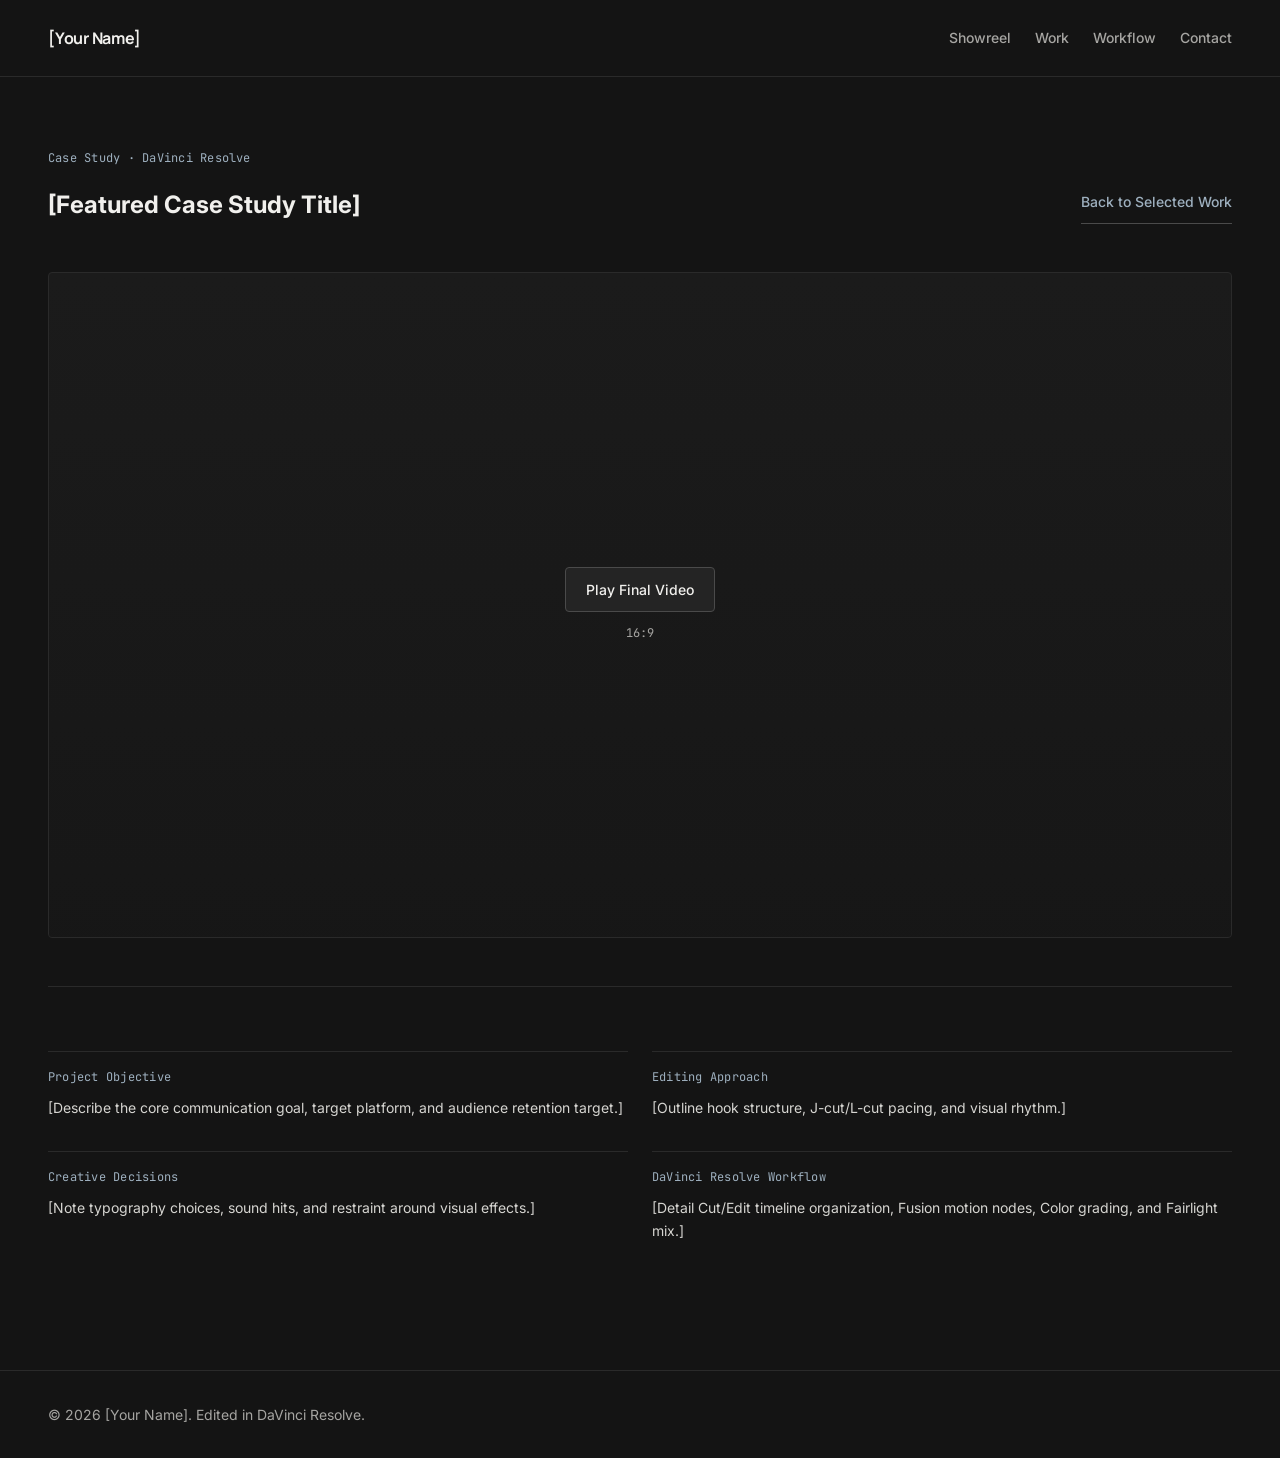
==== work/case-study.html @ 2d7e5b1e "Complete portfolio Phase 03" ====
<!DOCTYPE html>
<html lang="en">
<head>
  <meta charset="UTF-8" />
  <meta name="viewport" content="width=device-width, initial-scale=1.0" />
  <title>Case Study — [Your Name] Video Editing</title>
  <meta name="description" content="Detailed DaVinci Resolve editing breakdown: project objective, pacing approach, creative decisions, and final video." />

  <link rel="preconnect" href="https://fonts.googleapis.com" />
  <link rel="preconnect" href="https://fonts.gstatic.com" crossorigin />
  <link href="https://fonts.googleapis.com/css2?family=Inter:wght@400;500;600&family=JetBrains+Mono:wght@400;500&family=Manrope:wght@500;600;700&display=swap" rel="stylesheet" />

  <link rel="stylesheet" href="../css/tokens.css" />
  <link rel="stylesheet" href="../css/reset.css" />
  <link rel="stylesheet" href="../css/layout.css" />
  <link rel="stylesheet" href="../css/components.css" />
</head>
<body>
  <a class="skip-link" href="#main-content">Skip to main content</a>

  <header class="site-header" role="banner">
    <div class="header-inner">
      <a class="brand" href="../index.html">[Your Name]</a>
      <nav class="primary-nav" aria-label="Primary navigation">
        <ul>
          <li><a href="../index.html#showreel">Showreel</a></li>
          <li><a href="../index.html#work">Work</a></li>
          <li><a href="../index.html#workflow">Workflow</a></li>
          <li><a href="../index.html#contact">Contact</a></li>
        </ul>
      </nav>
    </div>
  </header>

  <main id="main-content">
    <section class="section-case-studies" aria-labelledby="cs-title">
      <div class="section-header">
        <div>
          <p class="positioning">Case Study · DaVinci Resolve</p>
          <h1 id="cs-title">[Featured Case Study Title]</h1>
        </div>
        <a class="text-link" href="../index.html#work">Back to Selected Work</a>
      </div>

      <div class="video-stage video-stage--16x9" data-youtube-id="REPLACE_WITH_CASE_STUDY_ID" data-aspect="16/9">
        <button type="button" class="yt-facade-trigger" aria-label="Play Final Case Study Video">
          <span class="yt-facade-label">Play Final Video</span>
          <span class="meta-tag">16:9</span>
        </button>
      </div>

      <div class="case-study-body" style="margin-top: var(--space-7);">
        <dl class="case-study-specs">
          <div>
            <dt>Project Objective</dt>
            <dd>[Describe the core communication goal, target platform, and audience retention target.]</dd>
          </div>
          <div>
            <dt>Editing Approach</dt>
            <dd>[Outline hook structure, J-cut/L-cut pacing, and visual rhythm.]</dd>
          </div>
          <div>
            <dt>Creative Decisions</dt>
            <dd>[Note typography choices, sound hits, and restraint around visual effects.]</dd>
          </div>
          <div>
            <dt>DaVinci Resolve Workflow</dt>
            <dd>[Detail Cut/Edit timeline organization, Fusion motion nodes, Color grading, and Fairlight mix.]</dd>
          </div>
        </dl>
      </div>
    </section>
  </main>

  <footer class="site-footer" role="contentinfo">
    <p>&copy; <span id="footer-year">2026</span> [Your Name]. Edited in DaVinci Resolve.</p>
  </footer>

  <script type="module" src="../js/main.js"></script>
</body>
</html>
---- css/tokens.css ----
/* ==========================================================================
   css/tokens.css — Design System Tokens (Dark Minimal & Editorial)
   ========================================================================== */

:root {
  /* Color Palette */
  --bg-canvas: #141414;
  --bg-surface: #1C1C1C;
  --bg-surface-elevated: #242424;

  --text-primary: #F1F0ED;
  --text-secondary: #D6D5D1;
  --text-muted: #A6A5A2;       /* 7.5:1 AAA contrast on #141414 */

  --border-subtle: #2A2A2A;
  --border-strong: #4A4A4A;

  --accent: #8295A5;           /* Muted steel blue for buttons, borders, icons */
  --accent-text: #9EB0BF;      /* 7.8:1 AAA contrast on #141414 for links/labels */
  --accent-hover: #9EB0BF;

  /* Typography */
  --font-display: 'Manrope', -apple-system, BlinkMacSystemFont, sans-serif;
  --font-body: 'Inter', -apple-system, BlinkMacSystemFont, sans-serif;
  --font-mono: 'JetBrains Mono', ui-monospace, SFMono-Regular, monospace;

  /* Fluid Type Scale */
  --text-hero: clamp(2.375rem, 5.2vw, 4.75rem);     /* 38px -> 76px */
  --text-h2: clamp(1.625rem, 2.8vw, 2.5rem);        /* 26px -> 40px */
  --text-h3: clamp(1.125rem, 1.4vw, 1.375rem);      /* 18px -> 22px */
  --text-lead: clamp(1.0625rem, 1.3vw, 1.25rem);    /* 17px -> 20px */
  --text-base: 1rem;                                /* 16px */
  --text-sm: 0.875rem;                              /* 14px */
  --text-meta: 0.75rem;                             /* 12px */

  /* Line Heights & Tracking */
  --leading-tight: 1.06;
  --leading-heading: 1.16;
  --leading-body: 1.65;
  --tracking-tight: -0.025em;
  --tracking-heading: -0.015em;
  --tracking-meta: 0.02em;

  /* Spacing Rhythm (4px base) */
  --space-1: 0.25rem;   /* 4px */
  --space-2: 0.5rem;    /* 8px */
  --space-3: 0.75rem;   /* 12px */
  --space-4: 1rem;      /* 16px */
  --space-5: 1.5rem;    /* 24px */
  --space-6: 2rem;      /* 32px */
  --space-7: 3rem;      /* 48px */
  --space-8: 4.5rem;    /* 72px */
  --space-9: 6rem;      /* 96px */

  /* Layout & Surfaces */
  --container-max: 82rem;                           /* 1312px */
  --gutter: clamp(1.25rem, 4vw, 3rem);
  --radius-none: 0px;
  --radius-sm: 4px;

  /* Restrained Transitions */
  --ease-editorial: cubic-bezier(0.22, 1, 0.36, 1);
  --duration-fast: 220ms;
  --duration-base: 320ms;
  --duration-reveal: 480ms;
}
---- css/layout.css ----
CSS icon
layout
/* ==========================================================================
   css/layout.css — Mobile-First Asymmetric Layout (Sections 1–9 + Footer)
   ========================================================================== */

/* 1. Header & Navigation Layout
   -------------------------------------------------------------------------- */
.site-header {
  position: sticky;
  top: 0;
  z-index: 100;
}

.header-inner {
  max-width: var(--container-max);
  margin-inline: auto;
  padding: var(--space-4) var(--gutter);
  display: flex;
  flex-wrap: wrap;
  align-items: center;
  justify-content: space-between;
  gap: var(--space-3) var(--space-5);
}

.primary-nav ul {
  display: flex;
  flex-wrap: wrap;
  align-items: center;
  gap: var(--space-2) var(--space-5);
}

/* Shared Section Container Rhythm
   -------------------------------------------------------------------------- */
.section-hero,
.section-showreel,
.section-work,
.section-case-studies,
.section-services,
.section-about,
.section-contact,
.site-footer {
  max-width: var(--container-max);
  margin-inline: auto;
  padding-inline: var(--gutter);
}

/* Full-bleed secondary surfaces with centered inner content */
.surface-alt {
  width: 100%;
  background-color: var(--bg-surface);
  border-top: 1px solid var(--border-subtle);
  border-bottom: 1px solid var(--border-subtle);
}

.surface-alt > .section-header,
.surface-alt > .workflow-grid,
.surface-alt > .beyond-list {
  max-width: var(--container-max);
  margin-inline: auto;
  padding-inline: var(--gutter);
}

.section-header {
  display: flex;
  flex-direction: column;
  gap: var(--space-3);
  margin-bottom: var(--space-6);
}

/* 2. Hero Section Layout
   -------------------------------------------------------------------------- */
.section-hero {
  display: grid;
  grid-template-columns: 1fr;
  gap: var(--space-7);
  padding-block: var(--space-7) var(--space-8);
}

.hero-copy {
  display: flex;
  flex-direction: column;
  align-items: flex-start;
}

.hero-visual {
  width: 100%;
}

/* 3. Showreel Section Layout
   -------------------------------------------------------------------------- */
.section-showreel {
  padding-block: var(--space-7) var(--space-8);
  border-top: 1px solid var(--border-subtle);
}

/* 4. Selected Editing Work Gallery Layout
   -------------------------------------------------------------------------- */
.section-work {
  padding-block: var(--space-7) var(--space-9);
  border-top: 1px solid var(--border-subtle);
}

.gallery-grid {
  display: grid;
  grid-template-columns: 1fr;
  gap: var(--space-7);
}

.project-item {
  display: flex;
  flex-direction: column;
}

.project-item[hidden] {
  display: none;
}

/* 5. Project Case Studies Layout
   -------------------------------------------------------------------------- */
.section-case-studies {
  padding-block: var(--space-7) var(--space-8);
  border-top: 1px solid var(--border-subtle);
}

.case-study-specs {
  display: grid;
  grid-template-columns: 1fr;
  gap: var(--space-5);
  margin-block: var(--space-6);
}

/* 6. Services Layout
   -------------------------------------------------------------------------- */
.section-services {
  padding-block: var(--space-7) var(--space-8);
  border-top: 1px solid var(--border-subtle);
}

.services-list {
  display: grid;
  grid-template-columns: 1fr;
  gap: var(--space-6);
}

/* 7. DaVinci Resolve Workflow Layout
   -------------------------------------------------------------------------- */
.section-workflow {
  padding-block: var(--space-7) var(--space-8);
}

.workflow-grid {
  display: grid;
  grid-template-columns: 1fr;
  gap: var(--space-7);
}

.process-list {
  display: flex;
  flex-direction: column;
  gap: var(--space-6);
}

/* 8. About Layout
   -------------------------------------------------------------------------- */
.section-about {
  padding-block: var(--space-7) var(--space-8);
}

.about-grid {
  display: grid;
  grid-template-columns: 1fr;
  gap: var(--space-6);
}

/* 9. Beyond Editing Layout (Secondary Tech Section)
   -------------------------------------------------------------------------- */
.section-beyond {
  padding-block: var(--space-7) var(--space-8);
}

.beyond-list {
  display: grid;
  grid-template-columns: 1fr;
  gap: var(--space-5);
}

/* 10. Contact & Footer Layout
   -------------------------------------------------------------------------- */
.section-contact {
  padding-block: var(--space-7) var(--space-9);
}

.contact-grid {
  display: grid;
  grid-template-columns: 1fr;
  gap: var(--space-7);
}

.enquiry-form {
  display: flex;
  flex-direction: column;
  gap: var(--space-5);
}

.site-footer {
  padding-block: var(--space-6);
  border-top: 1px solid var(--border-subtle);
}

/* ==========================================================================
   Tablet Breakpoint (min-width: 640px)
   ========================================================================== */
@media (min-width: 640px) {
  .gallery-grid {
    grid-template-columns: repeat(2, minmax(0, 1fr));
    gap: var(--space-7) var(--space-5);
    align-items: start;
  }

  .project-item:nth-child(even) {
    margin-top: var(--space-6);
  }

  .case-study-specs,
  .services-list,
  .beyond-list {
    grid-template-columns: repeat(2, minmax(0, 1fr));
    gap: var(--space-6) var(--space-5);
  }
}

/* ==========================================================================
   Medium / Small Desktop Breakpoint (min-width: 768px)
   ========================================================================== */
@media (min-width: 768px) {
  .section-hero {
    padding-block: var(--space-8) var(--space-9);
  }

  .section-showreel,
  .section-work,
  .section-case-studies,
  .section-services,
  .section-workflow,
  .section-about,
  .section-beyond,
  .section-contact {
    padding-block: var(--space-8) var(--space-9);
  }

  .section-header {
    flex-direction: row;
    align-items: flex-end;
    justify-content: space-between;
    gap: var(--space-6);
    margin-bottom: var(--space-7);
  }

  .about-grid {
    grid-template-columns: repeat(2, minmax(0, 1fr));
    gap: var(--space-7);
  }
}

/* ==========================================================================
   Desktop Asymmetric 12-Column Grid (min-width: 1024px)
   ========================================================================== */
@media (min-width: 1024px) {
  .section-hero {
    grid-template-columns: repeat(12, minmax(0, 1fr));
    column-gap: var(--space-6);
    align-items: center;
    padding-block: var(--space-9) var(--space-9);
  }

  .hero-copy {
    grid-column: 1 / 8;
  }

  .hero-visual {
    grid-column: 8 / -1;
  }

  .gallery-grid {
    grid-template-columns: repeat(12, minmax(0, 1fr));
    gap: var(--space-8) var(--space-6);
  }

  .project-item--vertical {
    grid-column: span 4;
  }

  .project-item:nth-child(even) {
    margin-top: 0;
  }

  .project-item--vertical:nth-child(3n + 2) {
    margin-top: var(--space-7);
  }

  .project-item--vertical:nth-child(3n) {
    margin-top: var(--space-5);
  }

  .services-list {
    grid-template-columns: repeat(3, minmax(0, 1fr));
    gap: var(--space-7) var(--space-6);
  }

  .workflow-grid {
    grid-template-columns: repeat(12, minmax(0, 1fr));
    column-gap: var(--space-6);
    align-items: start;
  }

  .workflow-steps {
    grid-column: 1 / 6;
  }

  .workflow-media {
    grid-column: 6 / -1;
  }

  .beyond-list {
    grid-template-columns: repeat(4, minmax(0, 1fr));
    gap: var(--space-6);
  }

  .contact-grid {
    grid-template-columns: repeat(12, minmax(0, 1fr));
    column-gap: var(--space-6);
    align-items: start;
  }

  .contact-links {
    grid-column: 1 / 5;
  }

  .enquiry-form {
    grid-column: 6 / -1;
  }
}
---- css/components.css ----
CSS icon
components
/* ==========================================================================
   css/components.css — Dark Editorial Components (Sections 1–9 + Footer)
   ========================================================================== */

/* 1. Header & Navigation
   -------------------------------------------------------------------------- */
.site-header {
  background-color: rgba(20, 20, 20, 0.92);
  backdrop-filter: blur(8px);
  -webkit-backdrop-filter: blur(8px);
  border-bottom: 1px solid var(--border-subtle);
}

.brand {
  font-family: var(--font-display);
  font-weight: 700;
  font-size: var(--text-base);
  letter-spacing: var(--tracking-heading);
  color: var(--text-primary);
  transition: color var(--duration-fast) var(--ease-editorial);
}

.brand:hover {
  color: var(--accent-text);
}

.primary-nav a {
  display: inline-flex;
  align-items: center;
  min-height: 44px;
  font-size: var(--text-sm);
  font-weight: 500;
  color: var(--text-muted);
  border-bottom: 1px solid transparent;
  transition:
    color var(--duration-fast) var(--ease-editorial),
    border-color var(--duration-fast) var(--ease-editorial);
}

.primary-nav a:hover,
.primary-nav a:focus-visible {
  color: var(--text-primary);
  border-bottom-color: var(--accent);
}

/* 2. Hero Section
   -------------------------------------------------------------------------- */
.positioning {
  font-family: var(--font-mono);
  font-size: var(--text-meta);
  font-weight: 400;
  letter-spacing: var(--tracking-meta);
  color: var(--accent-text);
  margin-bottom: var(--space-4);
}

#hero-heading {
  font-family: var(--font-display);
  font-weight: 700;
  font-size: var(--text-hero);
  line-height: var(--leading-tight);
  letter-spacing: var(--tracking-tight);
  color: var(--text-primary);
  text-wrap: balance;
  margin-bottom: var(--space-5);
}

.hero-intro {
  font-size: var(--text-lead);
  line-height: var(--leading-body);
  color: var(--text-secondary);
  max-width: 52ch;
  margin-bottom: var(--space-6);
}

.cta-primary {
  display: inline-flex;
  align-items: center;
  justify-content: center;
  min-height: 46px;
  padding: 0.75rem 1.5rem;
  background-color: var(--accent);
  color: var(--bg-canvas);
  font-family: var(--font-body);
  font-size: var(--text-sm);
  font-weight: 600;
  border: 1px solid var(--accent);
  border-radius: var(--radius-sm);
  transition:
    background-color var(--duration-fast) var(--ease-editorial),
    border-color var(--duration-fast) var(--ease-editorial),
    transform var(--duration-fast) var(--ease-editorial);
}

.cta-primary:hover {
  background-color: var(--accent-hover);
  border-color: var(--accent-hover);
  transform: translateY(-1px);
}

.hero-frame-placeholder {
  position: relative;
  width: 100%;
  aspect-ratio: 16 / 10;
  background-color: var(--bg-surface);
  border: 1px solid var(--border-subtle);
  border-radius: var(--radius-sm);
  overflow: hidden;
}

.hero-frame-placeholder::before {
  content: "";
  position: absolute;
  inset: var(--space-5);
  border: 1px solid var(--border-strong);
  opacity: 0.45;
  pointer-events: none;
}

@media (min-width: 1024px) {
  .hero-frame-placeholder {
    aspect-ratio: 4 / 5;
  }
}

/* 3. Section Headers
   -------------------------------------------------------------------------- */
.section-header h2 {
  font-family: var(--font-display);
  font-weight: 700;
  font-size: var(--text-h2);
  line-height: var(--leading-heading);
  letter-spacing: var(--tracking-heading);
  color: var(--text-primary);
}

.section-summary {
  font-size: var(--text-base);
  color: var(--text-muted);
  max-width: 48ch;
}

/* 4. Video Stage & YouTube Facade
   -------------------------------------------------------------------------- */
.video-stage {
  position: relative;
  width: 100%;
  background-color: var(--bg-surface);
  border: 1px solid var(--border-subtle);
  border-radius: var(--radius-sm);
  overflow: hidden;
  transition: border-color var(--duration-base) var(--ease-editorial);
}

.video-stage--16x9 {
  aspect-ratio: 16 / 9;
}

.video-stage--9x16 {
  aspect-ratio: 9 / 16;
}

.video-stage:hover {
  border-color: var(--accent);
}

.yt-facade-poster {
  position: absolute;
  inset: 0;
  width: 100%;
  height: 100%;
  object-fit: cover;
  opacity: 0.86;
  transition:
    opacity var(--duration-base) var(--ease-editorial),
    transform var(--duration-base) var(--ease-editorial);
}

.video-stage:hover .yt-facade-poster {
  opacity: 1;
  transform: scale(1.02);
}

.yt-facade-trigger {
  position: relative;
  z-index: 2;
  width: 100%;
  height: 100%;
  display: flex;
  flex-direction: column;
  align-items: center;
  justify-content: center;
  gap: var(--space-3);
  background: linear-gradient(
    180deg,
    rgba(20, 20, 20, 0.12) 0%,
    rgba(20, 20, 20, 0.68) 100%
  );
}

.yt-facade-label {
  display: inline-flex;
  align-items: center;
  gap: var(--space-2);
  padding: 0.65rem 1.25rem;
  background-color: var(--bg-surface-elevated);
  color: var(--text-primary);
  border: 1px solid var(--border-strong);
  border-radius: var(--radius-sm);
  font-family: var(--font-body);
  font-size: var(--text-sm);
  font-weight: 500;
  transition:
    background-color var(--duration-fast) var(--ease-editorial),
    border-color var(--duration-fast) var(--ease-editorial),
    color var(--duration-fast) var(--ease-editorial),
    transform var(--duration-fast) var(--ease-editorial);
}

.yt-facade-trigger:hover .yt-facade-label,
.yt-facade-trigger:focus-visible .yt-facade-label {
  background-color: var(--accent);
  border-color: var(--accent);
  color: var(--bg-canvas);
  transform: scale(1.02);
}

.yt-embed-iframe {
  position: absolute;
  inset: 0;
  width: 100%;
  height: 100%;
  border: 0;
}

.meta-tag {
  font-family: var(--font-mono);
  font-size: var(--text-meta);
  letter-spacing: var(--tracking-meta);
  color: var(--text-muted);
}

/* 5. Selected Editing Work — Filter Bar & Project Metadata
   -------------------------------------------------------------------------- */
.filter-bar {
  display: flex;
  flex-wrap: wrap;
  gap: var(--space-2) var(--space-5);
}

.filter-btn {
  min-height: 44px;
  padding-block: var(--space-2);
  font-size: var(--text-sm);
  font-weight: 500;
  color: var(--text-muted);
  border-bottom: 2px solid transparent;
  transition:
    color var(--duration-fast) var(--ease-editorial),
    border-color var(--duration-fast) var(--ease-editorial);
}

.filter-btn:hover {
  color: var(--text-primary);
}

.filter-btn[aria-pressed="true"] {
  color: var(--text-primary);
  border-bottom-color: var(--accent);
}

.project-meta {
  padding-top: var(--space-4);
}

.project-meta h3 {
  font-family: var(--font-display);
  font-weight: 600;
  font-size: var(--text-h3);
  line-height: 1.3;
  letter-spacing: var(--tracking-heading);
  color: var(--text-primary);
  margin-bottom: var(--space-2);
}

.project-meta p {
  font-size: var(--text-sm);
  line-height: var(--leading-body);
  color: var(--text-muted);
}

/* 6. Project Case Studies
   -------------------------------------------------------------------------- */
.case-study-body {
  border-top: 1px solid var(--border-subtle);
  padding-top: var(--space-6);
}

.case-study-body h3 {
  font-family: var(--font-display);
  font-weight: 600;
  font-size: clamp(1.25rem, 2vw, 1.625rem);
  color: var(--text-primary);
}

.case-study-specs div {
  border-top: 1px solid var(--border-subtle);
  padding-top: var(--space-4);
}

.case-study-specs dt {
  font-family: var(--font-mono);
  font-size: var(--text-meta);
  letter-spacing: var(--tracking-meta);
  color: var(--accent-text);
  margin-bottom: var(--space-2);
}

.case-study-specs dd {
  font-size: var(--text-sm);
  color: var(--text-secondary);
  line-height: var(--leading-body);
}

.text-link {
  display: inline-flex;
  align-items: center;
  min-height: 44px;
  font-size: var(--text-sm);
  font-weight: 500;
  color: var(--accent-text);
  border-bottom: 1px solid var(--border-strong);
  transition:
    color var(--duration-fast) var(--ease-editorial),
    border-color var(--duration-fast) var(--ease-editorial);
}

.text-link:hover {
  color: var(--text-primary);
  border-bottom-color: var(--accent);
}

/* 7. Services & Beyond Editing Lists
   -------------------------------------------------------------------------- */
.services-list li,
.beyond-list li {
  border-top: 1px solid var(--border-subtle);
  padding-top: var(--space-4);
}

.services-list h3,
.beyond-list h3 {
  font-family: var(--font-display);
  font-weight: 600;
  font-size: var(--text-h3);
  color: var(--text-primary);
  margin-bottom: var(--space-2);
}

.services-list p,
.beyond-list p {
  font-size: var(--text-sm);
  color: var(--text-muted);
  line-height: var(--leading-body);
}

/* 8. DaVinci Resolve Workflow
   -------------------------------------------------------------------------- */
.process-list li {
  border-top: 1px solid var(--border-strong);
  padding-top: var(--space-4);
}

.process-list h3 {
  font-family: var(--font-display);
  font-weight: 600;
  font-size: var(--text-h3);
  color: var(--text-primary);
  margin-bottom: var(--space-2);
}

.process-list p {
  font-size: var(--text-sm);
  color: var(--text-secondary);
}

.workflow-screenshot-placeholder {
  width: 100%;
  aspect-ratio: 16 / 10;
  background-color: var(--bg-canvas);
  border: 1px solid var(--border-strong);
  border-radius: var(--radius-sm);
  display: flex;
  align-items: center;
  justify-content: center;
  font-family: var(--font-mono);
  font-size: var(--text-meta);
  color: var(--text-muted);
}

.workflow-media figcaption {
  margin-top: var(--space-3);
  font-size: var(--text-sm);
  color: var(--text-muted);
}

/* 9. About Section
   -------------------------------------------------------------------------- */
.about-block h3 {
  font-family: var(--font-display);
  font-weight: 600;
  font-size: var(--text-h3);
  color: var(--text-primary);
  margin-bottom: var(--space-3);
}

.about-block p {
  font-size: var(--text-base);
  color: var(--text-secondary);
  line-height: var(--leading-body);
}

/* 10. Contact & Enquiry Form
   -------------------------------------------------------------------------- */
.contact-links ul {
  display: flex;
  flex-direction: column;
  gap: var(--space-3);
}

.contact-links a {
  display: inline-flex;
  align-items: center;
  min-height: 44px;
  font-family: var(--font-display);
  font-size: var(--text-h3);
  font-weight: 500;
  color: var(--text-primary);
  border-bottom: 1px solid var(--border-subtle);
  transition:
    color var(--duration-fast) var(--ease-editorial),
    border-color var(--duration-fast) var(--ease-editorial);
}

.contact-links a:hover {
  color: var(--accent-text);
  border-bottom-color: var(--accent);
}

.form-field {
  display: flex;
  flex-direction: column;
  gap: var(--space-2);
}

.form-field label {
  font-size: var(--text-sm);
  font-weight: 500;
  color: var(--text-secondary);
}

.form-field input,
.form-field select,
.form-field textarea {
  width: 100%;
  padding: 0.75rem 1rem;
  background-color: var(--bg-surface);
  border: 1px solid var(--border-subtle);
  border-radius: var(--radius-sm);
  color: var(--text-primary);
  font-size: var(--text-base);
  transition: border-color var(--duration-fast) var(--ease-editorial);
}

.form-field input:focus,
.form-field select:focus,
.form-field textarea:focus {
  border-color: var(--accent);
  outline: none;
}

.enquiry-form .cta-primary {
  align-self: flex-start;
}

/* 11. Footer
   -------------------------------------------------------------------------- */
.site-footer p {
  font-size: var(--text-sm);
  color: var(--text-muted);
}

/* ==========================================================================
   Reduced Motion Support
   ========================================================================== */
@media (prefers-reduced-motion: reduce) {
  .brand,
  .primary-nav a,
  .cta-primary,
  .video-stage,
  .yt-facade-poster,
  .yt-facade-label,
  .filter-btn,
  .text-link,
  .contact-links a,
  .form-field input,
  .form-field select,
  .form-field textarea {
    transition: none;
  }

  .cta-primary:hover,
  .video-stage:hover .yt-facade-poster,
  .yt-facade-trigger:hover .yt-facade-label,
  .yt-facade-trigger:focus-visible .yt-facade-label {
    transform: none;
  }
}
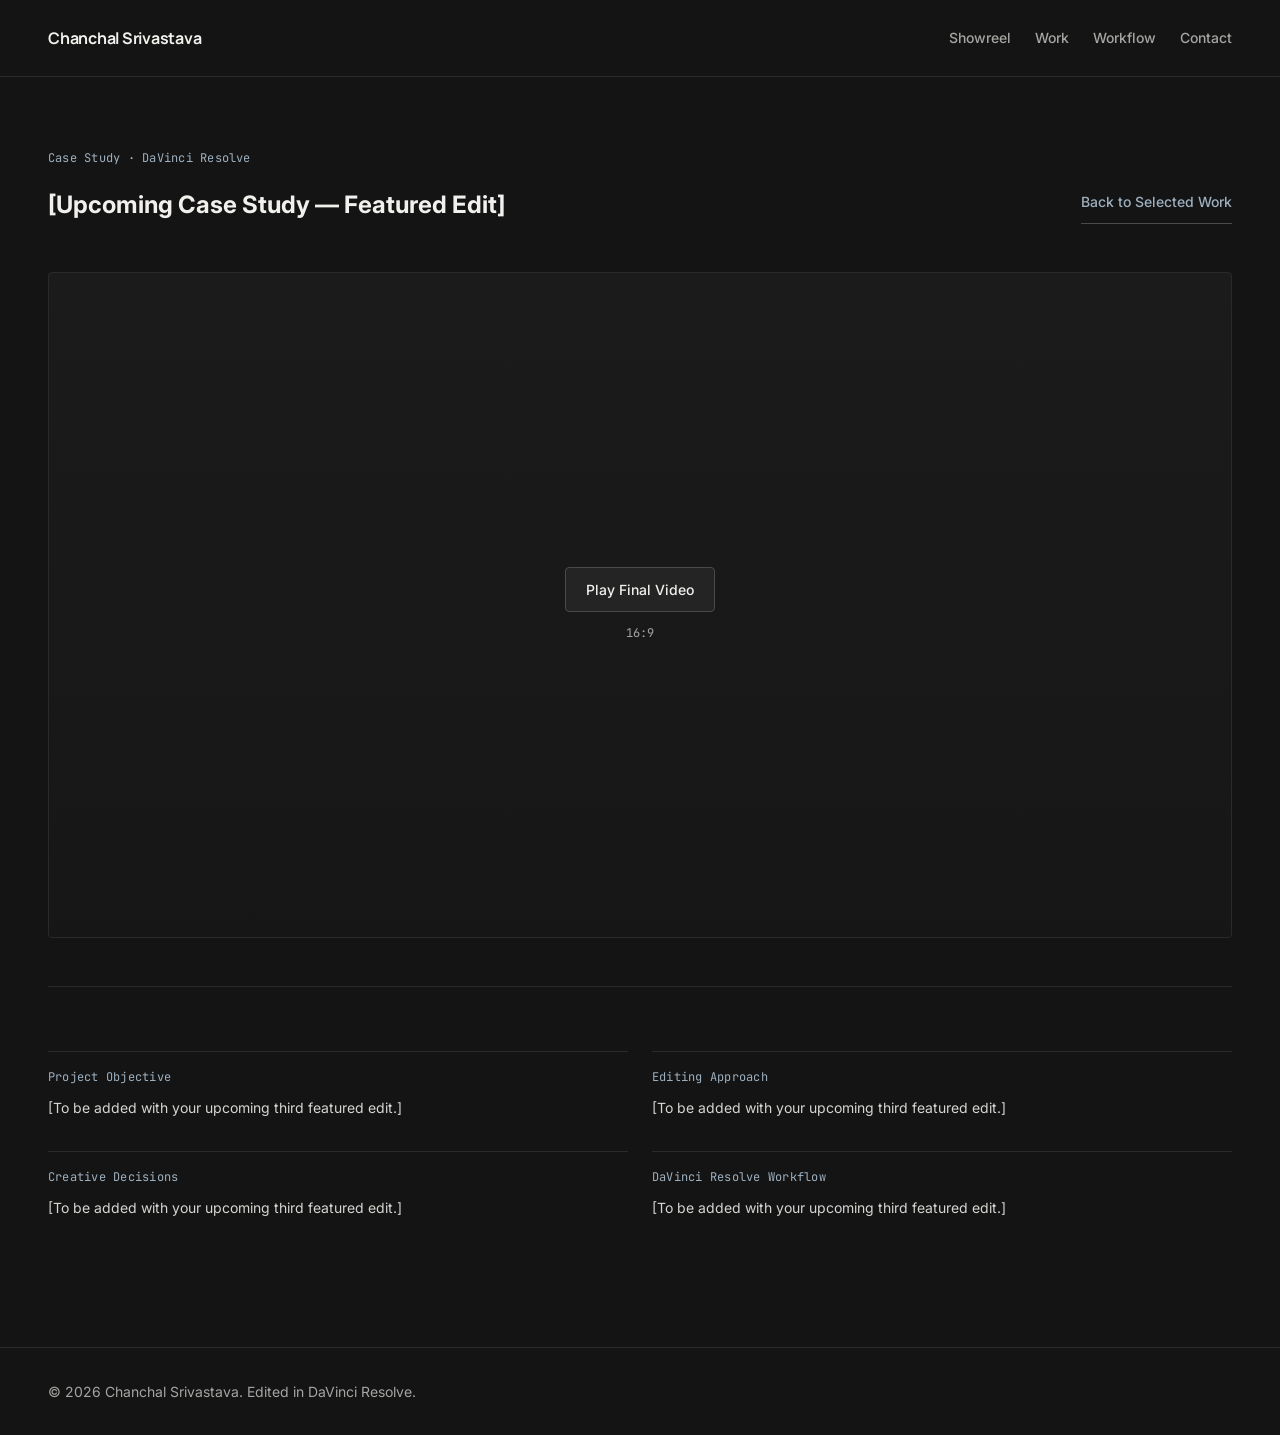
==== commit 41524525: "Add personal details" ====
--- a/work/case-study.html
+++ b/work/case-study.html
@@ -3,7 +3,7 @@
 <head>
   <meta charset="UTF-8" />
   <meta name="viewport" content="width=device-width, initial-scale=1.0" />
-  <title>Case Study — [Your Name] Video Editing</title>
+  <title>Case Study — Chanchal Srivastava | Video Editing</title>
   <meta name="description" content="Detailed DaVinci Resolve editing breakdown: project objective, pacing approach, creative decisions, and final video." />
 
   <link rel="preconnect" href="https://fonts.googleapis.com" />
@@ -14,13 +14,14 @@
   <link rel="stylesheet" href="../css/reset.css" />
   <link rel="stylesheet" href="../css/layout.css" />
   <link rel="stylesheet" href="../css/components.css" />
+  <link rel="stylesheet" href="../css/animations.css" />
 </head>
 <body>
   <a class="skip-link" href="#main-content">Skip to main content</a>
 
   <header class="site-header" role="banner">
     <div class="header-inner">
-      <a class="brand" href="../index.html">[Your Name]</a>
+      <a class="brand" href="../index.html">Chanchal Srivastava</a>
       <nav class="primary-nav" aria-label="Primary navigation">
         <ul>
           <li><a href="../index.html#showreel">Showreel</a></li>
@@ -37,7 +38,7 @@
       <div class="section-header">
         <div>
           <p class="positioning">Case Study · DaVinci Resolve</p>
-          <h1 id="cs-title">[Featured Case Study Title]</h1>
+          <h1 id="cs-title">[Upcoming Case Study — Featured Edit]</h1>
         </div>
         <a class="text-link" href="../index.html#work">Back to Selected Work</a>
       </div>
@@ -53,19 +54,19 @@
         <dl class="case-study-specs">
           <div>
             <dt>Project Objective</dt>
-            <dd>[Describe the core communication goal, target platform, and audience retention target.]</dd>
+            <dd>[To be added with your upcoming third featured edit.]</dd>
           </div>
           <div>
             <dt>Editing Approach</dt>
-            <dd>[Outline hook structure, J-cut/L-cut pacing, and visual rhythm.]</dd>
+            <dd>[To be added with your upcoming third featured edit.]</dd>
           </div>
           <div>
             <dt>Creative Decisions</dt>
-            <dd>[Note typography choices, sound hits, and restraint around visual effects.]</dd>
+            <dd>[To be added with your upcoming third featured edit.]</dd>
           </div>
           <div>
             <dt>DaVinci Resolve Workflow</dt>
-            <dd>[Detail Cut/Edit timeline organization, Fusion motion nodes, Color grading, and Fairlight mix.]</dd>
+            <dd>[To be added with your upcoming third featured edit.]</dd>
           </div>
         </dl>
       </div>
@@ -73,7 +74,7 @@
   </main>
 
   <footer class="site-footer" role="contentinfo">
-    <p>&copy; <span id="footer-year">2026</span> [Your Name]. Edited in DaVinci Resolve.</p>
+    <p>&copy; <span id="footer-year">2026</span> Chanchal Srivastava. Edited in DaVinci Resolve.</p>
   </footer>
 
   <script type="module" src="../js/main.js"></script>
--- a/css/layout.css
+++ b/css/layout.css
@@ -86,10 +86,6 @@
   align-items: flex-start;
 }
 
-.hero-visual {
-  width: 100%;
-}
-
 /* 3. Showreel Section Layout
    -------------------------------------------------------------------------- */
 .section-showreel {
@@ -278,11 +274,7 @@
   }
 
   .hero-copy {
-    grid-column: 1 / 8;
-  }
-
-  .hero-visual {
-    grid-column: 8 / -1;
+    grid-column: 1 / 10;
   }
 
   .gallery-grid {
--- a/css/components.css
+++ b/css/components.css
@@ -389,18 +389,10 @@
   color: var(--text-secondary);
 }
 
-.workflow-screenshot-placeholder {
-  width: 100%;
-  aspect-ratio: 16 / 10;
-  background-color: var(--bg-canvas);
+.workflow-media img {
+  width: 100%;
   border: 1px solid var(--border-strong);
   border-radius: var(--radius-sm);
-  display: flex;
-  align-items: center;
-  justify-content: center;
-  font-family: var(--font-mono);
-  font-size: var(--text-meta);
-  color: var(--text-muted);
 }
 
 .workflow-media figcaption {
@@ -486,6 +478,12 @@
 
 .enquiry-form .cta-primary {
   align-self: flex-start;
+}
+
+.form-status {
+  font-size: var(--text-sm);
+  color: var(--accent-text);
+  min-height: 1.5em;
 }
 
 /* 11. Footer
--- a/css/animations.css
+++ b/css/animations.css
@@ -0,0 +1,224 @@
+
+
+
+CSS icon
+animations
+/* ==========================================================================
+   css/animations.css — Intro Scissor-Cut Reveal & Scroll Animations
+   ========================================================================== */
+
+/* 1. Opening Scissor-Cut Curtain
+   -------------------------------------------------------------------------- */
+.intro-curtain {
+  position: fixed;
+  inset: 0;
+  z-index: 9999;
+  pointer-events: none;
+  overflow: hidden;
+}
+
+.intro-half {
+  position: absolute;
+  left: 0;
+  width: 100%;
+  height: 50%;
+  background-color: #0e0e0e;
+  will-change: transform;
+}
+
+.intro-half--top {
+  top: 0;
+  border-bottom: 1px solid rgba(130, 149, 165, 0.25);
+}
+
+.intro-half--bottom {
+  bottom: 0;
+  border-top: 1px solid rgba(130, 149, 165, 0.25);
+}
+
+.intro-cut-line {
+  position: absolute;
+  top: 50%;
+  left: 0;
+  width: 100%;
+  height: 1px;
+  background-color: var(--accent);
+  transform: scaleX(0);
+  transform-origin: left center;
+  opacity: 0.9;
+  will-change: transform, opacity;
+}
+
+.intro-scissors {
+  position: absolute;
+  top: 50%;
+  left: 0;
+  width: 72px;
+  height: 72px;
+  transform: translate(-120px, -50%);
+  will-change: transform, opacity;
+}
+
+.scissor-blade-top {
+  transform-box: fill-box;
+  transform-origin: 48% 50%;
+  transform: rotate(-22deg);
+}
+
+.scissor-blade-bottom {
+  transform-box: fill-box;
+  transform-origin: 48% 50%;
+  transform: rotate(22deg);
+}
+
+/* Active animation sequence (~1.45s total) */
+.intro-curtain.is-playing .intro-scissors {
+  animation: scissor-glide 900ms cubic-bezier(0.22, 1, 0.36, 1) forwards;
+}
+
+.intro-curtain.is-playing .scissor-blade-top {
+  animation: blade-top-snip 900ms cubic-bezier(0.22, 1, 0.36, 1) forwards;
+}
+
+.intro-curtain.is-playing .scissor-blade-bottom {
+  animation: blade-bottom-snip 900ms cubic-bezier(0.22, 1, 0.36, 1) forwards;
+}
+
+.intro-curtain.is-playing .intro-cut-line {
+  animation: cut-line-draw 820ms cubic-bezier(0.22, 1, 0.36, 1) 120ms forwards;
+}
+
+.intro-curtain.is-playing .intro-half--top {
+  animation: curtain-open-top 620ms cubic-bezier(0.76, 0, 0.24, 1) 820ms forwards;
+}
+
+.intro-curtain.is-playing .intro-half--bottom {
+  animation: curtain-open-bottom 620ms cubic-bezier(0.76, 0, 0.24, 1) 820ms forwards;
+}
+
+@keyframes scissor-glide {
+  0% {
+    transform: translate(-110px, -50%) scale(0.92);
+    opacity: 0;
+  }
+  18% {
+    opacity: 1;
+  }
+  50% {
+    transform: translate(calc(50vw - 36px), -50%) scale(1);
+    opacity: 1;
+  }
+  85% {
+    transform: translate(calc(100vw + 24px), -50%) scale(1);
+    opacity: 1;
+  }
+  100% {
+    transform: translate(calc(100vw + 80px), -50%) scale(0.95);
+    opacity: 0;
+  }
+}
+
+@keyframes blade-top-snip {
+  0%, 28% {
+    transform: rotate(-22deg);
+  }
+  52% {
+    transform: rotate(0deg);
+  }
+  65% {
+    transform: rotate(-12deg);
+  }
+  82%, 100% {
+    transform: rotate(0deg);
+  }
+}
+
+@keyframes blade-bottom-snip {
+  0%, 28% {
+    transform: rotate(22deg);
+  }
+  52% {
+    transform: rotate(0deg);
+  }
+  65% {
+    transform: rotate(12deg);
+  }
+  82%, 100% {
+    transform: rotate(0deg);
+  }
+}
+
+@keyframes cut-line-draw {
+  0% {
+    transform: scaleX(0);
+    opacity: 0.9;
+  }
+  75% {
+    transform: scaleX(1);
+    opacity: 0.9;
+  }
+  100% {
+    transform: scaleX(1);
+    opacity: 0;
+  }
+}
+
+@keyframes curtain-open-top {
+  0% {
+    transform: translateY(0);
+  }
+  100% {
+    transform: translateY(-102%);
+  }
+}
+
+@keyframes curtain-open-bottom {
+  0% {
+    transform: translateY(0);
+  }
+  100% {
+    transform: translateY(102%);
+  }
+}
+
+/* 2. Restrained GPU-Composited Scroll Reveals
+   -------------------------------------------------------------------------- */
+.js-motion [data-reveal] {
+  opacity: 0;
+  transform: translateY(14px);
+  transition:
+    opacity var(--duration-reveal) var(--ease-editorial),
+    transform var(--duration-reveal) var(--ease-editorial);
+  will-change: opacity, transform;
+}
+
+.js-motion [data-reveal].is-visible {
+  opacity: 1;
+  transform: translateY(0);
+  will-change: auto;
+}
+
+.js-motion .project-item[data-reveal]:nth-child(3n + 2) {
+  transition-delay: 60ms;
+}
+
+.js-motion .project-item[data-reveal]:nth-child(3n) {
+  transition-delay: 120ms;
+}
+
+/* 3. Reduced Motion Support
+   -------------------------------------------------------------------------- */
+@media (prefers-reduced-motion: reduce) {
+  .intro-curtain {
+    display: none !important;
+  }
+
+  .js-motion [data-reveal],
+  .js-motion .project-item[data-reveal]:nth-child(n) {
+    opacity: 1;
+    transform: none;
+    transition: none;
+    transition-delay: 0ms;
+    will-change: auto;
+  }
+}
